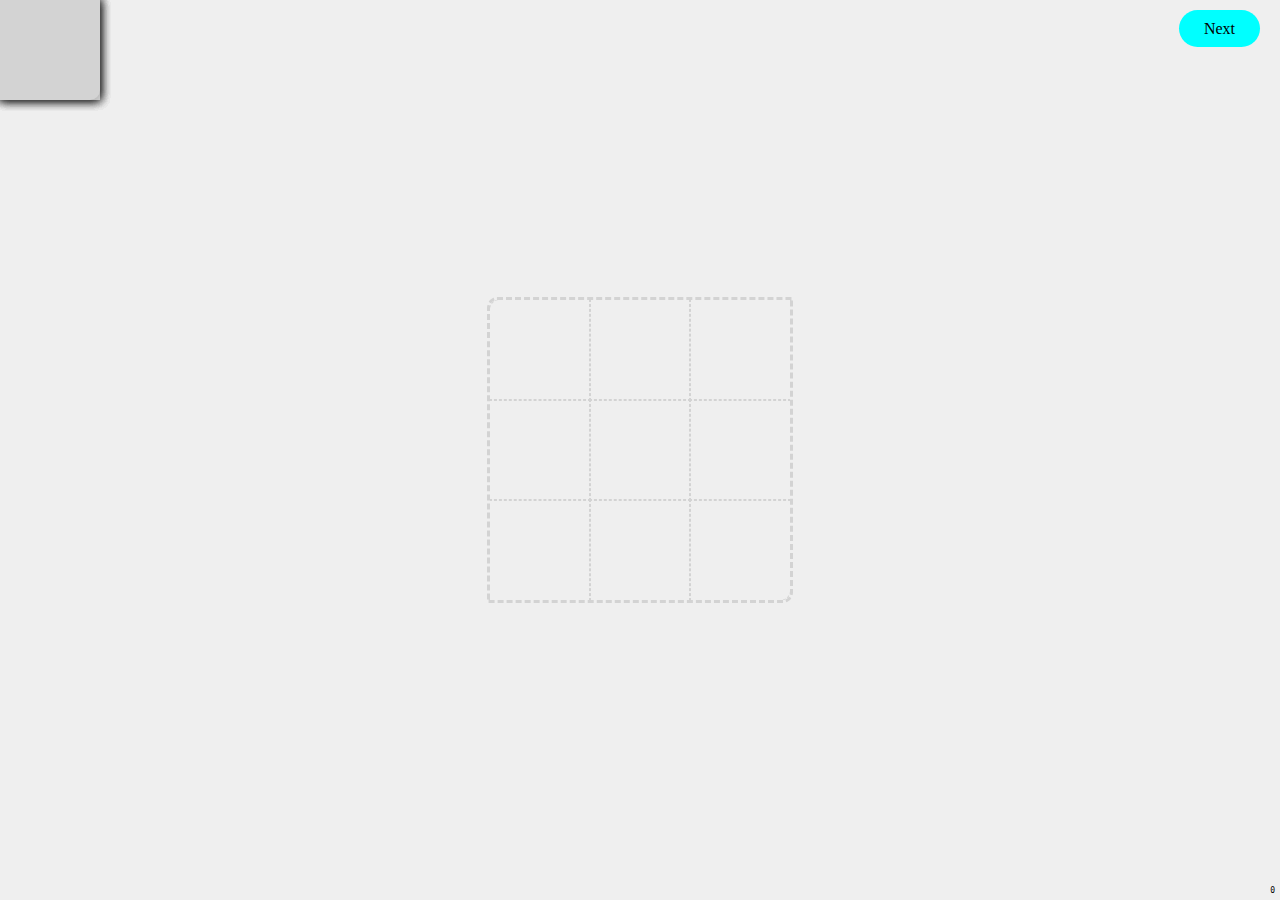
==== puzzle2.html @ 5aa5dc36 "I have added one more image here Change added one more puzzle #3" ====
<!DOCTYPE html>
<html lang="en">

<head>
  <meta charset="UTF-8">
  <meta name="viewport" content="width=device-width, initial-scale=1.0">
  <title>Puzzle-App</title>
  <link rel="stylesheet" href="style.css">
</head>

<body>
  <div id='puz_box'>
    <div id='puz'>
      <i class='first' ondrop='drop(event)' ondragover='allowDrop(event)'></i>
      <i class='secon' ondrop='drop(event)' ondragover='allowDrop(event)'></i>
      <i class='third' ondrop='drop(event)' ondragover='allowDrop(event)'></i>
      <i class='fourt' ondrop='drop(event)' ondragover='allowDrop(event)'></i>
      <i class='fifth' ondrop='drop(event)' ondragover='allowDrop(event)'></i>
      <i class='sixth' ondrop='drop(event)' ondragover='allowDrop(event)'></i>
      <i class='seven' ondrop='drop(event)' ondragover='allowDrop(event)'></i>
      <i class='eight' ondrop='drop(event)' ondragover='allowDrop(event)'></i>
      <i class='ninth' ondrop='drop(event)' ondragover='allowDrop(event)'></i>
    </div>
    <div id='puzz'>
      <i class='third' draggable='true' ondragstart='drag(event)'></i>
      <i class='first' draggable='true' ondragstart='drag(event)'></i>
      <i class='secon' draggable='true' ondragstart='drag(event)'></i>
      <i class='fourt' draggable='true' ondragstart='drag(event)'></i>
      <i class='fifth' draggable='true' ondragstart='drag(event)'></i>
      <i class='sixth' draggable='true' ondragstart='drag(event)'></i>
      <i class='seven' draggable='true' ondragstart='drag(event)'></i>
      <i class='eight' draggable='true' ondragstart='drag(event)'></i>
      <i class='ninth' draggable='true' ondragstart='drag(event)'></i>
    </div>
  </div>
  <div id='clicks'>0</div>
  <div class="next"> 
    <a href="puzzle2.html" style="border: 10px; text-decoration: none; background-color: aqua; padding: 10px 25px;border-radius: 30px; color: black;">Next</a>
  </div>
  <script src="puzzle2.js"></script>
</body>

</html>
---- style.css ----
:root {
  --color: lightgray;
  --border-radius: 10px;
}

body {
  background: #efefef;
  padding: 0;
  margin: 0;
  box-sizing: border-box;
}

#puz,
#puzz {
  position: absolute;
  border-radius: var(--border-radius) 0 var(--border-radius) 0;
  user-select: none;
}

#puz {
  width: 300px;
  height: 300px;
  position: absolute;
  top: 50%;
  left: 50%;
  transform: translate(-50%, -50%);
  border: 3px dashed lightgray;
  overflow: hidden;
}

#puzz {
  left: 0;
  top: 0;
  border: 0;
}

#puz i {
  float: left;
  width: 100px;
  height: 100px;
  outline: 1px dashed lightgray;
}

#puzz i {
  position: absolute;
  width: 100px;
  height: 100px;
  background: var(--color);
  background-image: var(--image);
  background-size: 300px 300px;
  cursor: move;
  box-shadow: 0 0 10px rgba(0, 0, 0, .25);
}

.first {
  border-top-left-radius: var(--border-radius);
  background-position: left top !important;
}

.secon {
  background-position: center top !important;
}

.third {
  /*   border-top-right-radius:var(--border-radius); */
  background-position: right top !important;
}

.fourt {
  background-position: left center !important;
}

.fifth {
  background-position: center center !important;
}

.sixth {
  background-position: right center !important;
}

.seven {
  /*   border-bottom-left-radius:var(--border-radius); */
  background-position: left bottom !important;
}

.eight {
  background-position: center bottom !important;
}

.ninth {
  border-bottom-right-radius: var(--border-radius);
  background-position: right bottom !important;
}

.clicked {
  box-shadow: 0 0 0 4px gray !important;
}

.dropped {
  background: var(--color);
  background-image: var(--image);
  background-size: 300px 300px;
}

.done {
  opacity: 0;
  pointer-events: none;
}

.allDone {
  animation: allDone 1s linear forwards;
  border: 3px solid lightgray !important;
}

.allDone i {
  outline: 0 !important;
}

@keyframes allDone {
  50% {
    transform: translate(-50%, -50%) scale(1.2);
  }
}

#clicks {
  font-size: 8px;
  font-family: monospace;
  position: absolute;
  bottom: 5px;
  right: 5px;
}
.next{
  text-align:end;
  margin: 20px;
}
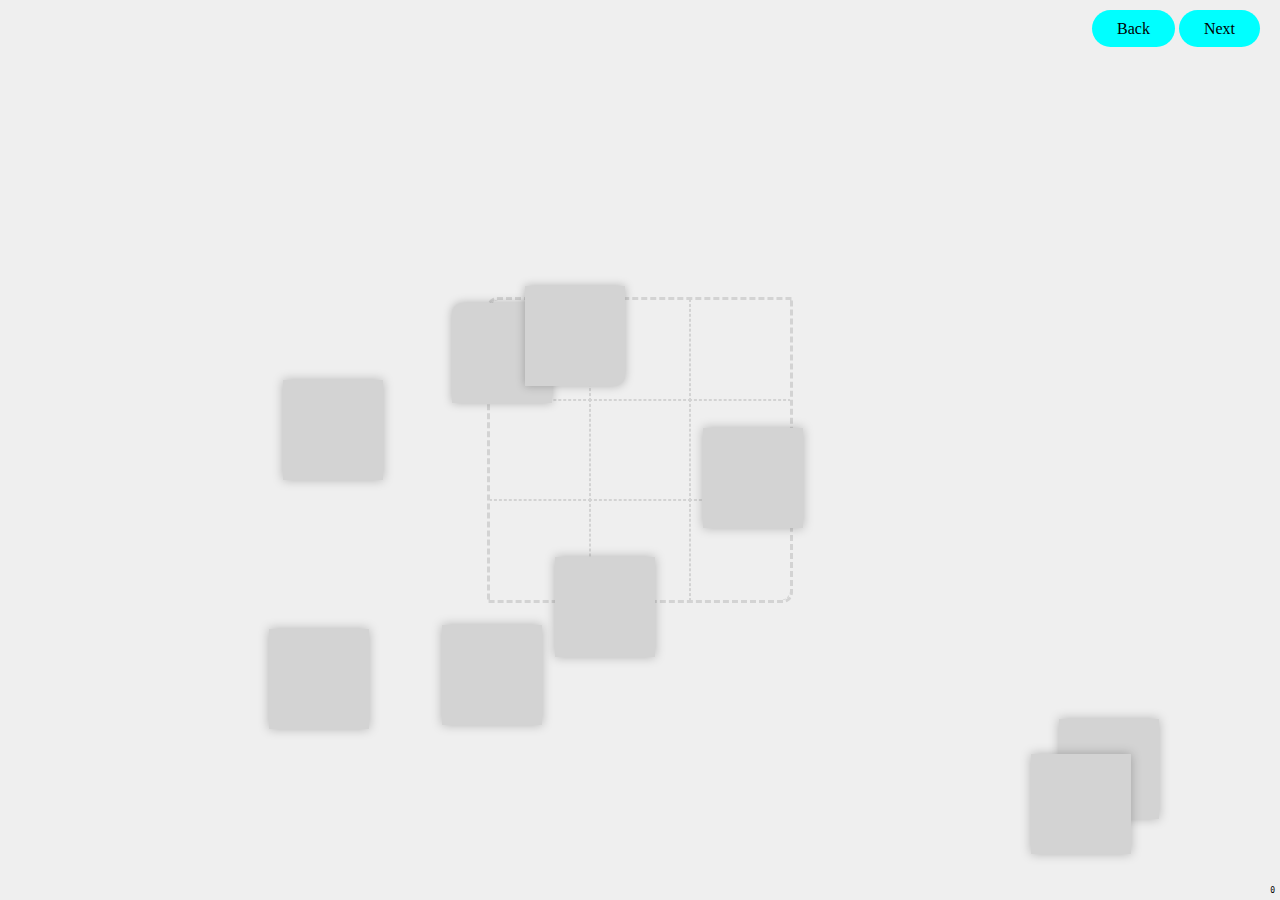
==== commit 3e489447: "I have added one more image here I added one more puzzle in my project #5" ====
--- a/puzzle2.html
+++ b/puzzle2.html
@@ -35,6 +35,7 @@
   </div>
   <div id='clicks'>0</div>
   <div class="next"> 
+    <a href="index.html" style="border: 10px; text-decoration: none; background-color: aqua; padding: 10px 25px;border-radius: 30px; color: black;">Back</a>
     <a href="puzzle2.html" style="border: 10px; text-decoration: none; background-color: aqua; padding: 10px 25px;border-radius: 30px; color: black;">Next</a>
   </div>
   <script src="puzzle2.js"></script>
